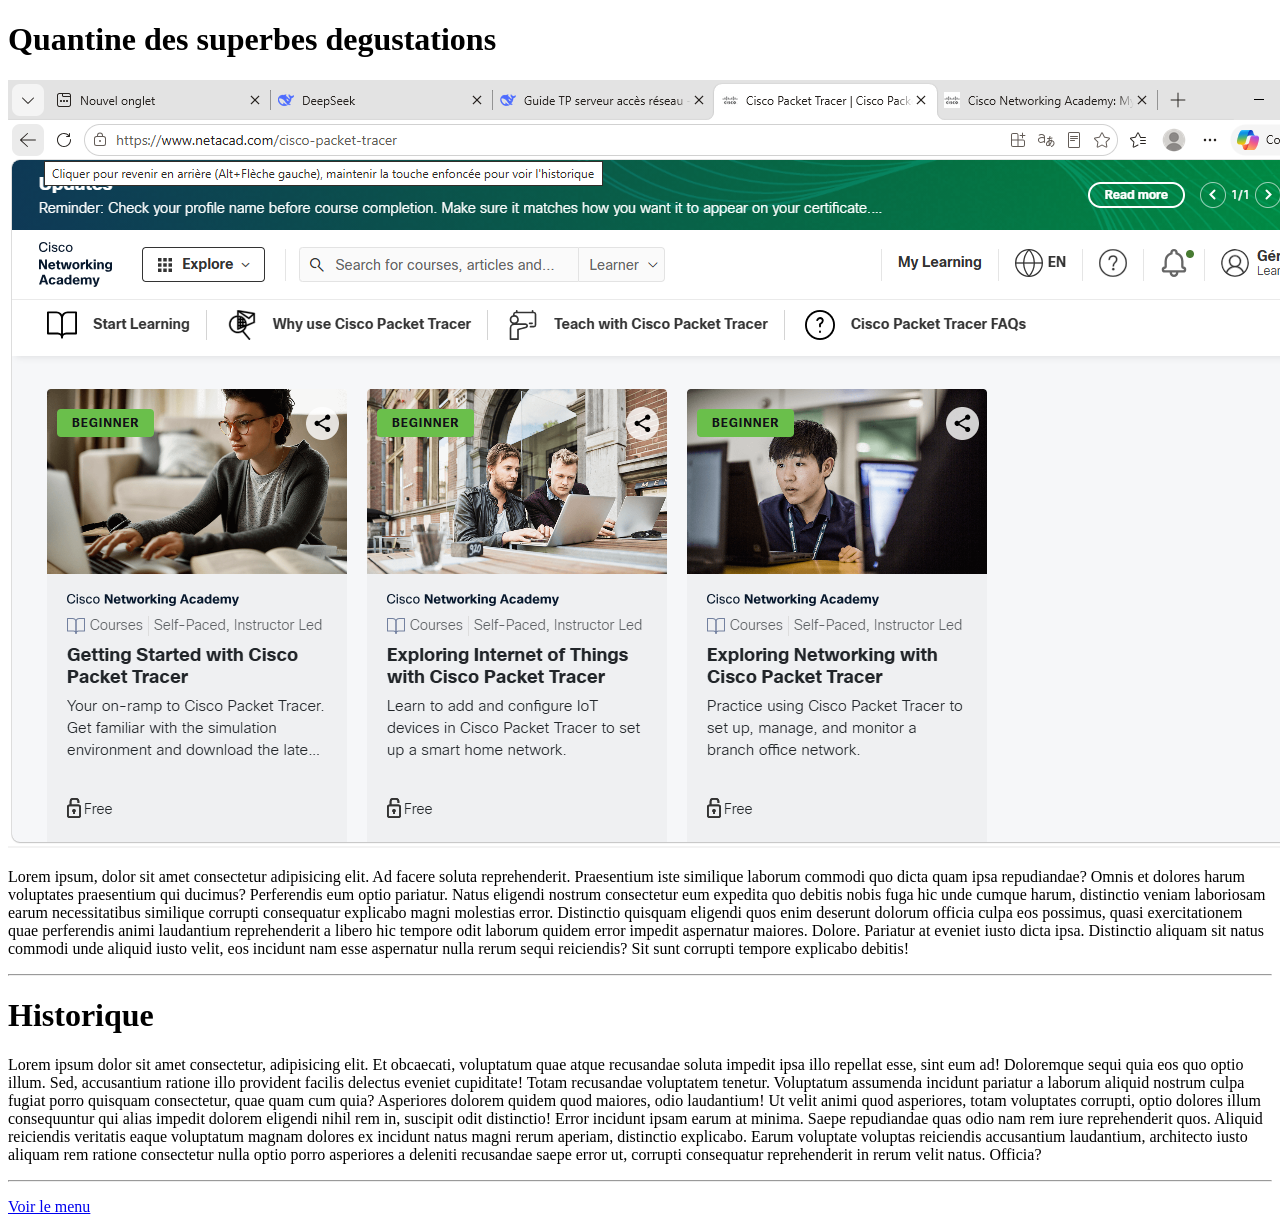
==== index.html @ 2d850236 "Prise en main des Projets de Devs" ====
<!DOCTYPE html>
<html lang="fr">
<head>
    <meta charset="UTF-8">
    <title>Quantine, chez Maman riche</title>
</head>
<body>
    <h1>Quantine des superbes degustations</h1>
    <img src="img/Screenshot 2026-06-18 122549.png" alt="C'est pas evident mais prenons comme ca">
    <p>
        Lorem ipsum, dolor sit amet consectetur adipisicing elit. Ad facere soluta reprehenderit. Praesentium iste similique laborum commodi quo dicta quam ipsa repudiandae? Omnis et dolores harum voluptates praesentium qui ducimus?
        Perferendis eum optio pariatur. Natus eligendi nostrum consectetur eum expedita quo debitis nobis fuga hic unde cumque harum, distinctio veniam laboriosam earum necessitatibus similique corrupti consequatur explicabo magni molestias error.
        Distinctio quisquam eligendi quos enim deserunt dolorum officia culpa eos possimus, quasi exercitationem quae perferendis animi laudantium reprehenderit a libero hic tempore odit laborum quidem error impedit aspernatur maiores. Dolore.
        Pariatur at eveniet iusto dicta ipsa. Distinctio aliquam sit natus commodi unde aliquid iusto velit, eos incidunt nam esse aspernatur nulla rerum sequi reiciendis? Sit sunt corrupti tempore explicabo debitis!
    </p>
    <hr>

    <h1>Historique</h1>
    <p>Lorem ipsum dolor sit amet consectetur, adipisicing elit. Et obcaecati, voluptatum quae atque recusandae soluta impedit ipsa illo repellat esse, sint eum ad! Doloremque sequi quia eos quo optio illum.
    Sed, accusantium ratione illo provident facilis delectus eveniet cupiditate! Totam recusandae voluptatem tenetur. Voluptatum assumenda incidunt pariatur a laborum aliquid nostrum culpa fugiat porro quisquam consectetur, quae quam cum quia?
    Asperiores dolorem quidem quod maiores, odio laudantium! Ut velit animi quod asperiores, totam voluptates corrupti, optio dolores illum consequuntur qui alias impedit dolorem eligendi nihil rem in, suscipit odit distinctio!
    Error incidunt ipsam earum at minima. Saepe repudiandae quas odio nam rem iure reprehenderit quos. Aliquid reiciendis veritatis eaque voluptatum magnam dolores ex incidunt natus magni rerum aperiam, distinctio explicabo.
    Earum voluptate voluptas reiciendis accusantium laudantium, architecto iusto aliquam rem ratione consectetur nulla optio porro asperiores a deleniti recusandae saepe error ut, corrupti consequatur reprehenderit in rerum velit natus. Officia?
    </p>
    <hr>


    <p>
        <a href="menu.html">Voir le menu</a>
    </p>
</body>
</html>
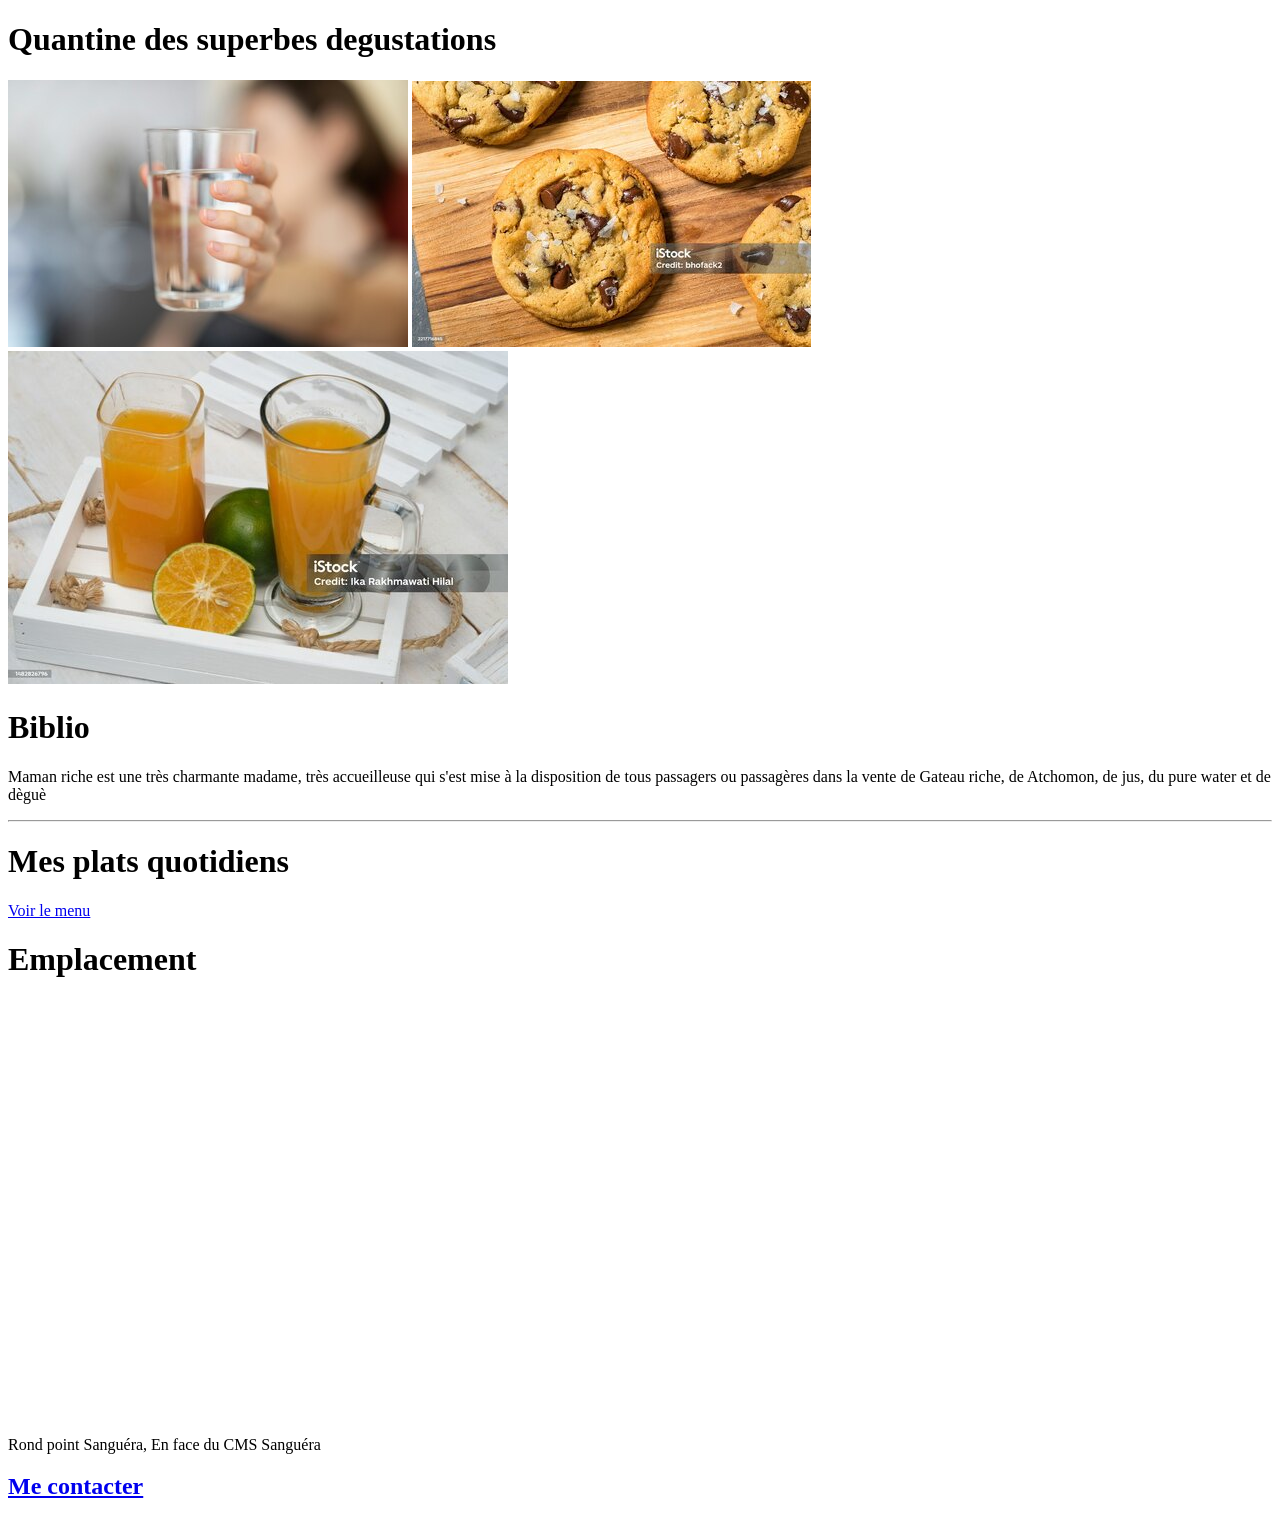
==== commit 752b6d2b: "partie html du site maman riche" ====
--- a/index.html
+++ b/index.html
@@ -6,27 +6,26 @@
 </head>
 <body>
     <h1>Quantine des superbes degustations</h1>
-    <img src="img/Screenshot 2026-06-18 122549.png" alt="C'est pas evident mais prenons comme ca">
+    <img src="img/engin-akyurt-PCpoG06fcUI-unsplash.jpg" alt="Eau, pure water">
+    <img src="img/istockphoto-2217716845-1024x1024.jpg" alt="Gateau riche" >
+    <img src="img/istockphoto-1482826796-1024x1024 (1).jpg" alt="Jus" >
+    <h1>Biblio</h1>
     <p>
-        Lorem ipsum, dolor sit amet consectetur adipisicing elit. Ad facere soluta reprehenderit. Praesentium iste similique laborum commodi quo dicta quam ipsa repudiandae? Omnis et dolores harum voluptates praesentium qui ducimus?
-        Perferendis eum optio pariatur. Natus eligendi nostrum consectetur eum expedita quo debitis nobis fuga hic unde cumque harum, distinctio veniam laboriosam earum necessitatibus similique corrupti consequatur explicabo magni molestias error.
-        Distinctio quisquam eligendi quos enim deserunt dolorum officia culpa eos possimus, quasi exercitationem quae perferendis animi laudantium reprehenderit a libero hic tempore odit laborum quidem error impedit aspernatur maiores. Dolore.
-        Pariatur at eveniet iusto dicta ipsa. Distinctio aliquam sit natus commodi unde aliquid iusto velit, eos incidunt nam esse aspernatur nulla rerum sequi reiciendis? Sit sunt corrupti tempore explicabo debitis!
+        Maman riche est une très charmante madame, très accueilleuse qui s'est mise à la disposition de tous passagers ou passagères dans la vente 
+        de Gateau riche, de Atchomon, de jus, du pure water et de dèguè
     </p>
     <hr>
 
-    <h1>Historique</h1>
-    <p>Lorem ipsum dolor sit amet consectetur, adipisicing elit. Et obcaecati, voluptatum quae atque recusandae soluta impedit ipsa illo repellat esse, sint eum ad! Doloremque sequi quia eos quo optio illum.
-    Sed, accusantium ratione illo provident facilis delectus eveniet cupiditate! Totam recusandae voluptatem tenetur. Voluptatum assumenda incidunt pariatur a laborum aliquid nostrum culpa fugiat porro quisquam consectetur, quae quam cum quia?
-    Asperiores dolorem quidem quod maiores, odio laudantium! Ut velit animi quod asperiores, totam voluptates corrupti, optio dolores illum consequuntur qui alias impedit dolorem eligendi nihil rem in, suscipit odit distinctio!
-    Error incidunt ipsam earum at minima. Saepe repudiandae quas odio nam rem iure reprehenderit quos. Aliquid reiciendis veritatis eaque voluptatum magnam dolores ex incidunt natus magni rerum aperiam, distinctio explicabo.
-    Earum voluptate voluptas reiciendis accusantium laudantium, architecto iusto aliquam rem ratione consectetur nulla optio porro asperiores a deleniti recusandae saepe error ut, corrupti consequatur reprehenderit in rerum velit natus. Officia?
-    </p>
-    <hr>
-
-
+    <h1>Mes plats quotidiens</h1>
     <p>
         <a href="menu.html">Voir le menu</a>
     </p>
+
+    <h1>Emplacement</h1>
+    <p>Rond point Sanguéra, En face du CMS Sanguéra
+     <iframe src="https://www.google.com/maps/embed?pb=!1m18!1m12!1m3!1d3966.2552068016557!2d1.1108916744071236!3d6.230047793758095!2m3!1f0!2f0!3f0!3m2!1i1024!2i768!4f13.1!3m3!1m2!1s0x10215a739956bd33%3A0xdd9800eb043a89eb!2sCMS%20de%20Sangu%C3%A9ra!5e0!3m2!1sfr!2stg!4v1787838727621!5m2!1sfr!2stg" width="600" height="450" style="border:0;" allowfullscreen="" loading="lazy" referrerpolicy="strict-origin-when-cross-origin"></iframe>   
+    </p>
+
+    <p><a href="menu/contact.html"><h2>Me contacter</h2></a></p>
 </body>
 </html>
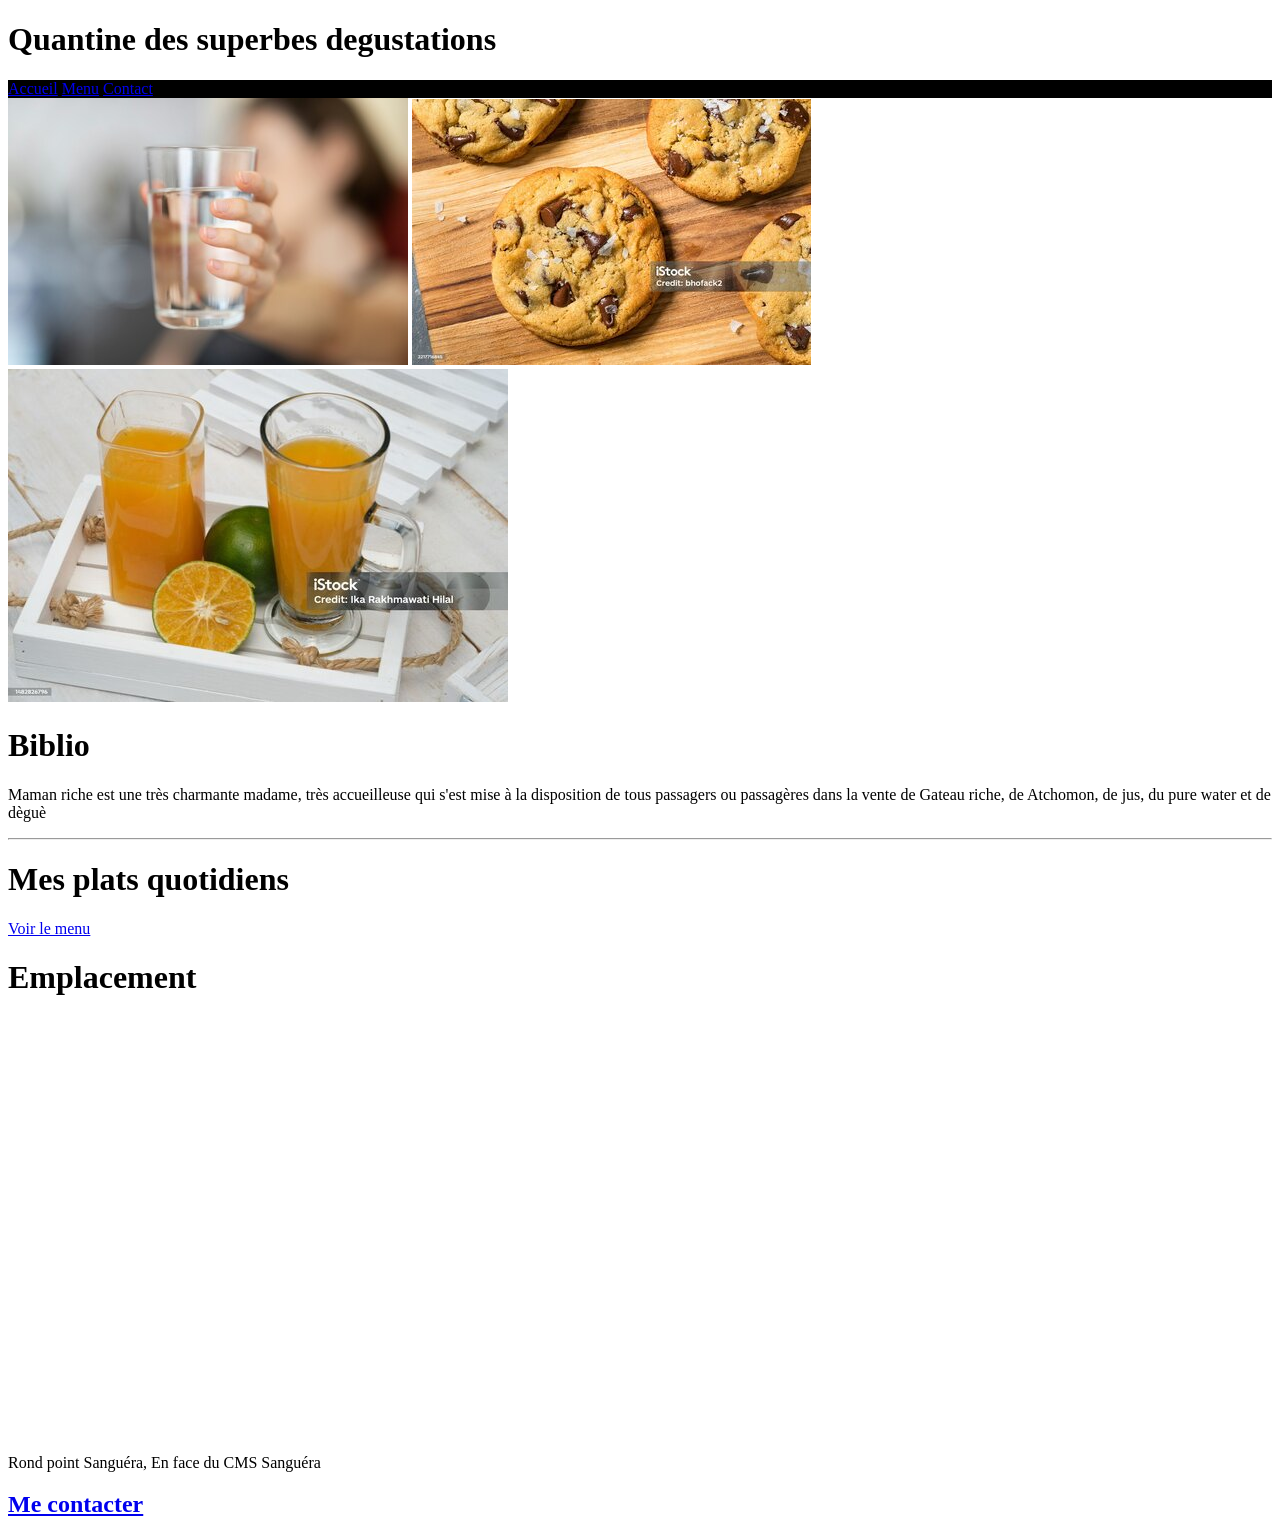
==== commit 58dab755: "Première mise forme CSS" ====
--- a/index.html
+++ b/index.html
@@ -3,9 +3,16 @@
 <head>
     <meta charset="UTF-8">
     <title>Quantine, chez Maman riche</title>
+    <link rel="stylesheet" href="style.css">
+
 </head>
 <body>
     <h1>Quantine des superbes degustations</h1>
+    <nav>
+        <a href="index.html" target="_blank">Accueil</a>
+        <a href="menu.html" target="_blank">Menu</a>
+        <a href="menu/contact.html" target="_blank">Contact</a>
+    </nav>
     <img src="img/engin-akyurt-PCpoG06fcUI-unsplash.jpg" alt="Eau, pure water">
     <img src="img/istockphoto-2217716845-1024x1024.jpg" alt="Gateau riche" >
     <img src="img/istockphoto-1482826796-1024x1024 (1).jpg" alt="Jus" >
--- a/style.css
+++ b/style.css
@@ -0,0 +1,13 @@
+img{
+    flex-grow: 1;
+    height: auto;
+}
+
+*{
+    box-sizing: border-box;
+}
+
+nav{
+    background-color: black;
+    box-sizing: border-box;
+}
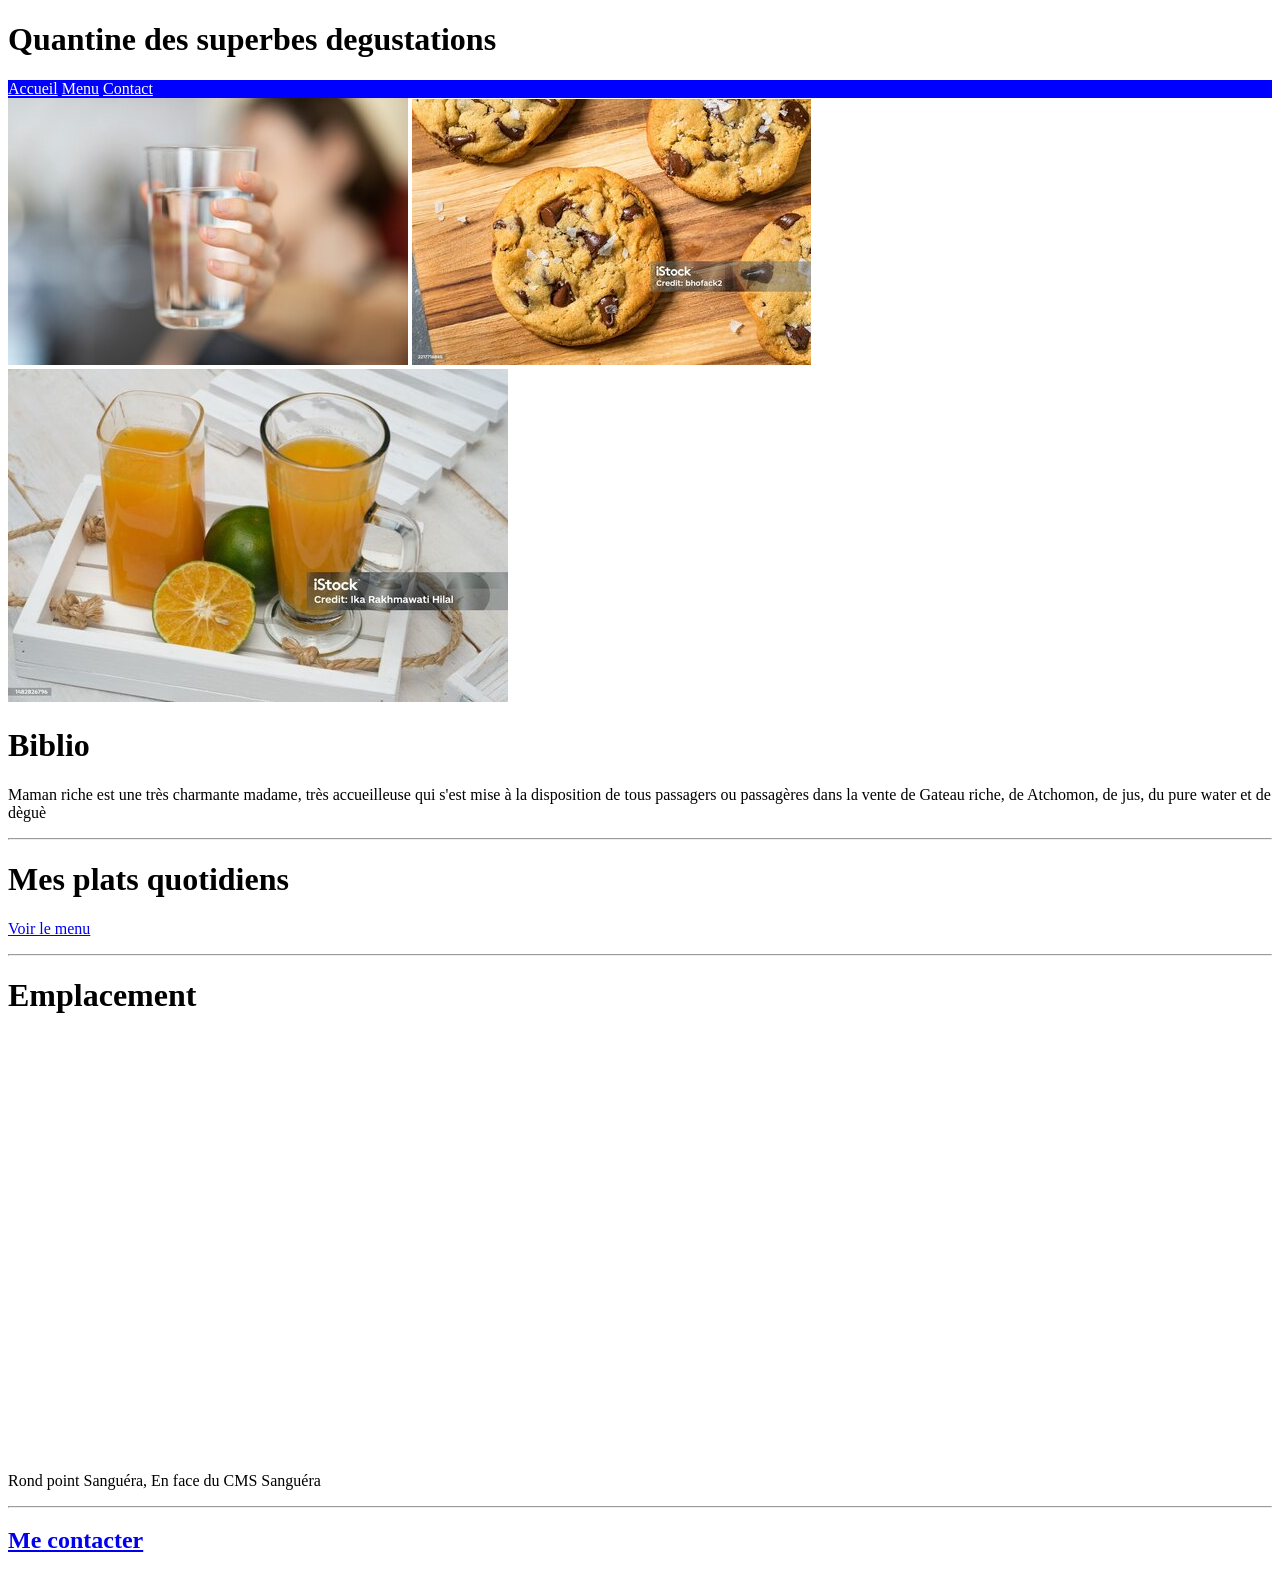
==== commit d52b3dc8: "deuxieme touche avec du css" ====
--- a/index.html
+++ b/index.html
@@ -7,15 +7,19 @@
 
 </head>
 <body>
-    <h1>Quantine des superbes degustations</h1>
+    <header>
+        <h1>Quantine des superbes degustations</h1>
     <nav>
         <a href="index.html" target="_blank">Accueil</a>
         <a href="menu.html" target="_blank">Menu</a>
         <a href="menu/contact.html" target="_blank">Contact</a>
     </nav>
-    <img src="img/engin-akyurt-PCpoG06fcUI-unsplash.jpg" alt="Eau, pure water">
-    <img src="img/istockphoto-2217716845-1024x1024.jpg" alt="Gateau riche" >
-    <img src="img/istockphoto-1482826796-1024x1024 (1).jpg" alt="Jus" >
+    <img src="img/engin-akyurt-PCpoG06fcUI-unsplash.jpg" alt="Eau, pure water" class="image1">
+    <img src="img/istockphoto-2217716845-1024x1024.jpg" alt="Gateau riche" class="image2">
+    <img src="img/istockphoto-1482826796-1024x1024 (1).jpg" alt="Jus" class="image3">
+
+    </header>
+    
     <h1>Biblio</h1>
     <p>
         Maman riche est une très charmante madame, très accueilleuse qui s'est mise à la disposition de tous passagers ou passagères dans la vente 
@@ -27,11 +31,13 @@
     <p>
         <a href="menu.html">Voir le menu</a>
     </p>
+    <hr>
 
     <h1>Emplacement</h1>
     <p>Rond point Sanguéra, En face du CMS Sanguéra
      <iframe src="https://www.google.com/maps/embed?pb=!1m18!1m12!1m3!1d3966.2552068016557!2d1.1108916744071236!3d6.230047793758095!2m3!1f0!2f0!3f0!3m2!1i1024!2i768!4f13.1!3m3!1m2!1s0x10215a739956bd33%3A0xdd9800eb043a89eb!2sCMS%20de%20Sangu%C3%A9ra!5e0!3m2!1sfr!2stg!4v1787838727621!5m2!1sfr!2stg" width="600" height="450" style="border:0;" allowfullscreen="" loading="lazy" referrerpolicy="strict-origin-when-cross-origin"></iframe>   
     </p>
+    <hr>
 
     <p><a href="menu/contact.html"><h2>Me contacter</h2></a></p>
 </body>
--- a/style.css
+++ b/style.css
@@ -8,6 +8,10 @@
 }
 
 nav{
-    background-color: black;
+    background-color: blue;
     box-sizing: border-box;
+}
+nav a {
+    padding: 10px, 5px;
+    color: white;
 }
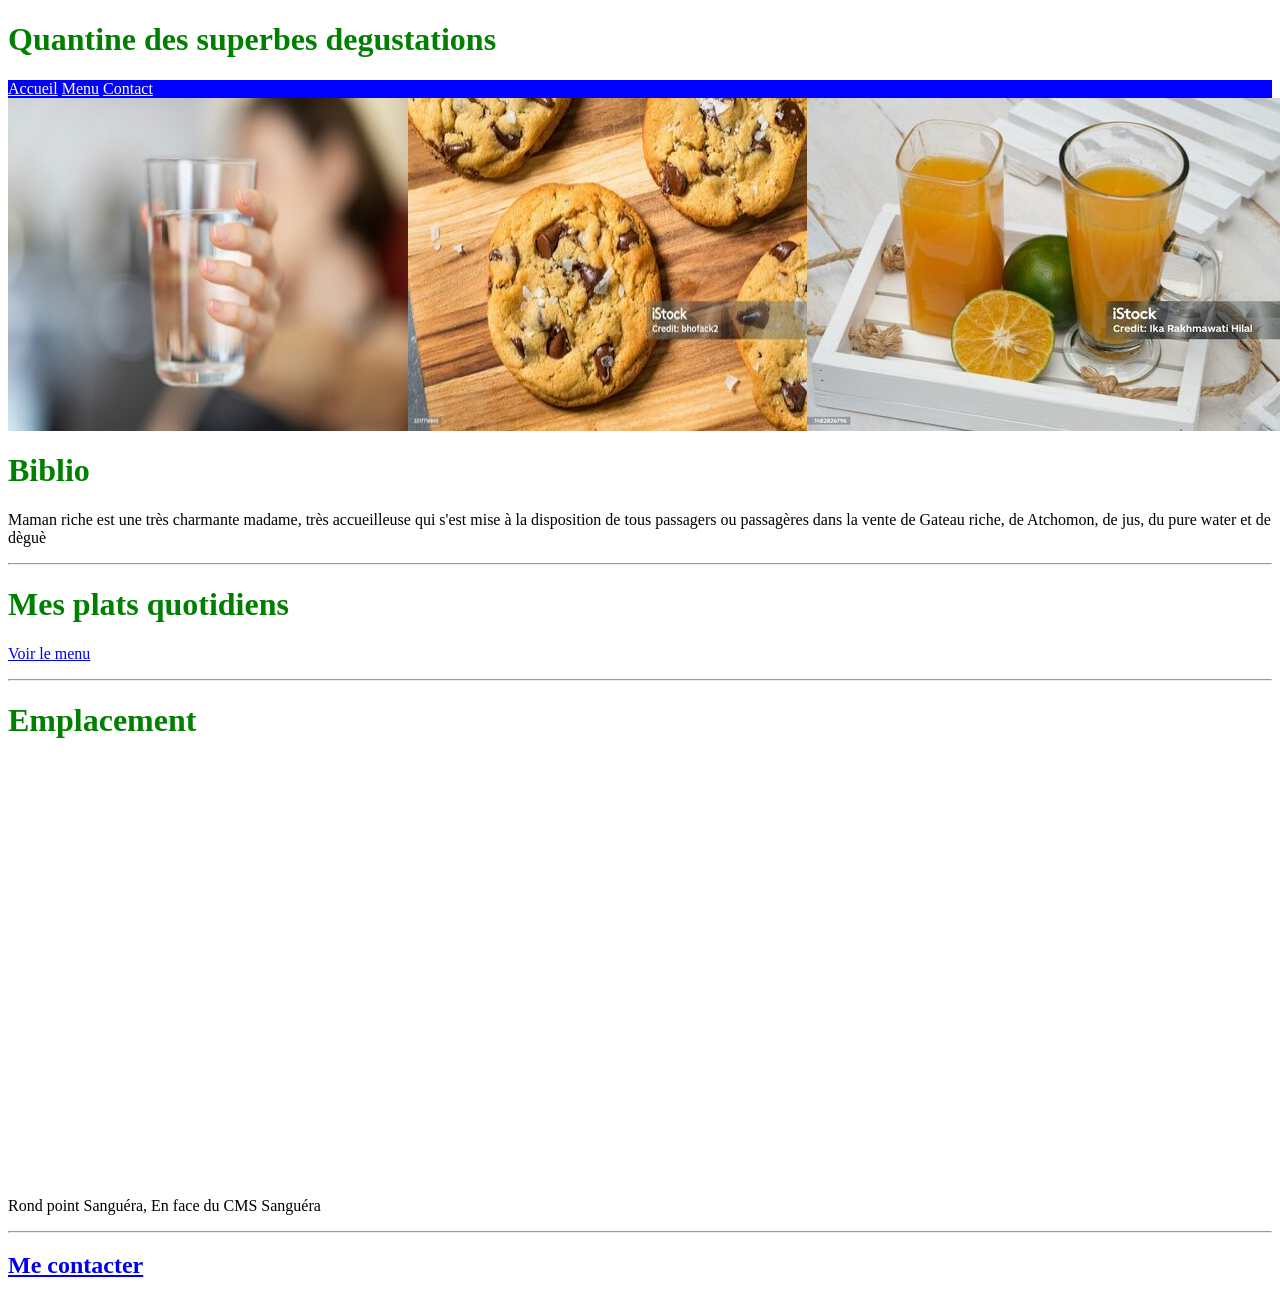
==== commit 3829e8e8: "troisieme pas" ====
--- a/index.html
+++ b/index.html
@@ -14,9 +14,12 @@
         <a href="menu.html" target="_blank">Menu</a>
         <a href="menu/contact.html" target="_blank">Contact</a>
     </nav>
-    <img src="img/engin-akyurt-PCpoG06fcUI-unsplash.jpg" alt="Eau, pure water" class="image1">
-    <img src="img/istockphoto-2217716845-1024x1024.jpg" alt="Gateau riche" class="image2">
+    <div class="riche">
+    <img src="img/engin-akyurt-PCpoG06fcUI-unsplash.jpg" alt="Eau, pure water" class="image1" height="333" >
+    <img src="img/istockphoto-2217716845-1024x1024.jpg" alt="Gateau riche" class="image2" height="333">
     <img src="img/istockphoto-1482826796-1024x1024 (1).jpg" alt="Jus" class="image3">
+
+    </div>
 
     </header>
     
--- a/style.css
+++ b/style.css
@@ -1,6 +1,10 @@
 img{
     flex-grow: 1;
     height: auto;
+}
+
+h1{
+    color: green;
 }
 
 *{
@@ -12,6 +16,12 @@
     box-sizing: border-box;
 }
 nav a {
-    padding: 10px, 5px;
+    justify-content: space-between;
+    padding: 10px, 20px;
     color: white;
+}
+
+.riche {
+    display: flex;
+    flex-wrap: nowrap;
 }
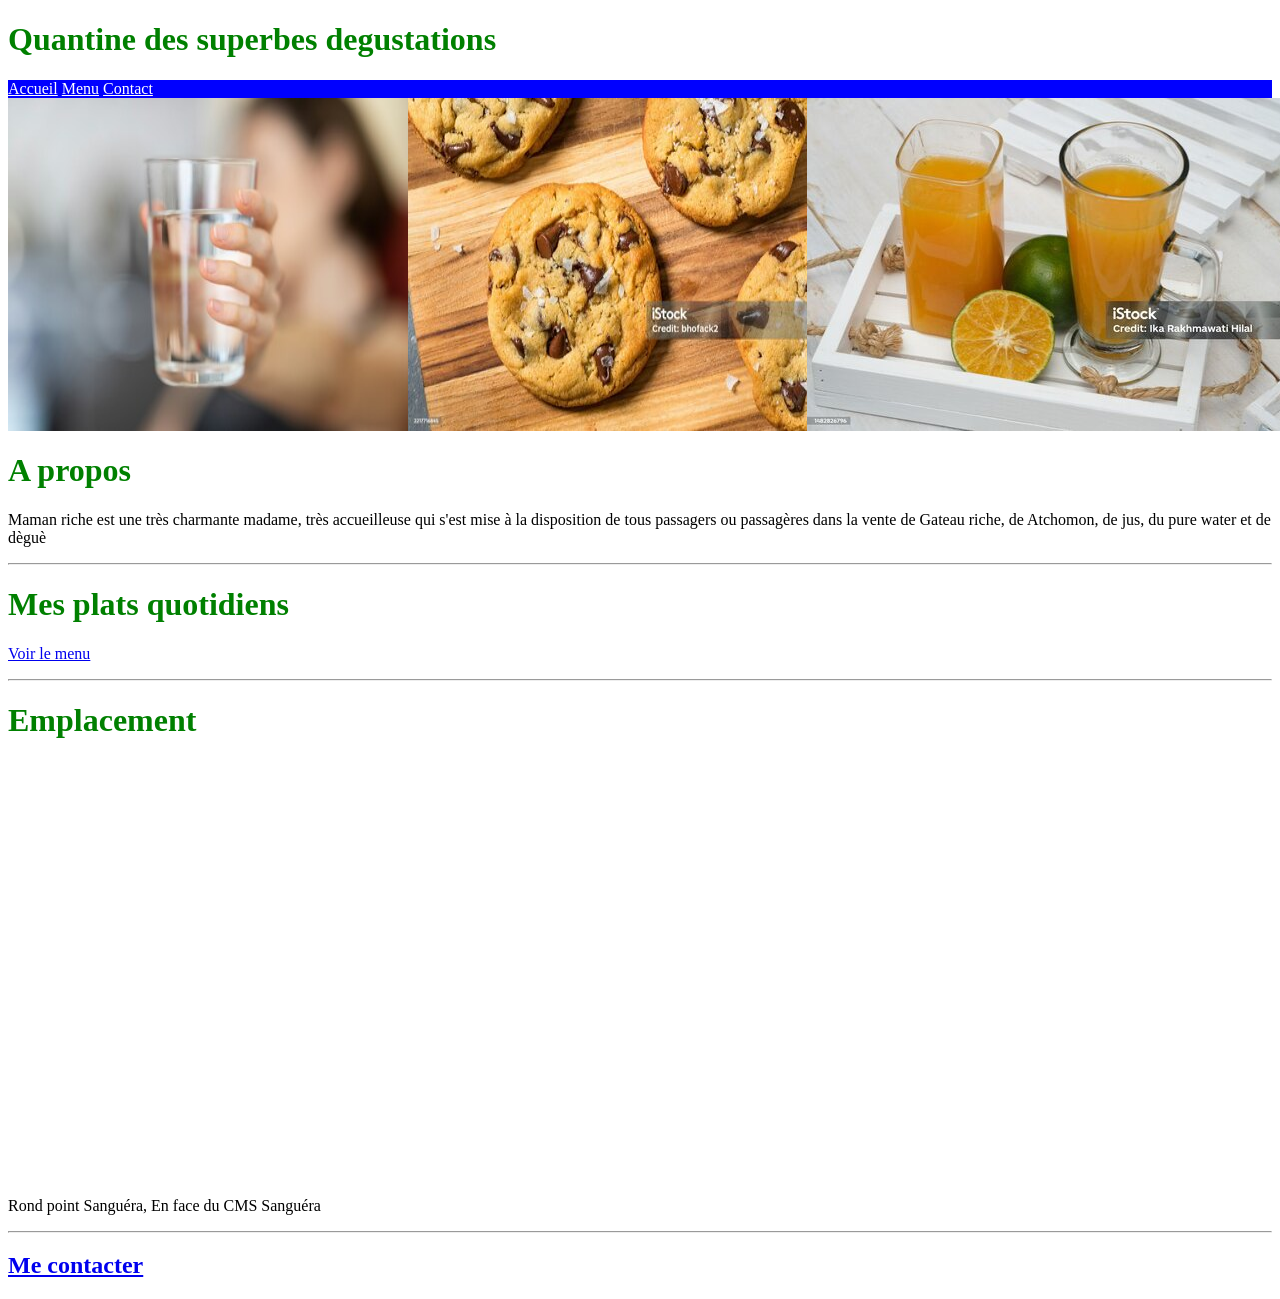
==== commit 739aa8f9: "quatrième touche avec du css" ====
--- a/index.html
+++ b/index.html
@@ -23,7 +23,7 @@
 
     </header>
     
-    <h1>Biblio</h1>
+    <h1>A propos</h1>
     <p>
         Maman riche est une très charmante madame, très accueilleuse qui s'est mise à la disposition de tous passagers ou passagères dans la vente 
         de Gateau riche, de Atchomon, de jus, du pure water et de dèguè
--- a/style.css
+++ b/style.css
@@ -16,7 +16,6 @@
     box-sizing: border-box;
 }
 nav a {
-    justify-content: space-between;
     padding: 10px, 20px;
     color: white;
 }
@@ -24,4 +23,9 @@
 .riche {
     display: flex;
     flex-wrap: nowrap;
+}
+
+.contact-images{
+    display: flex;
+    flex-wrap: nowrap;
 }
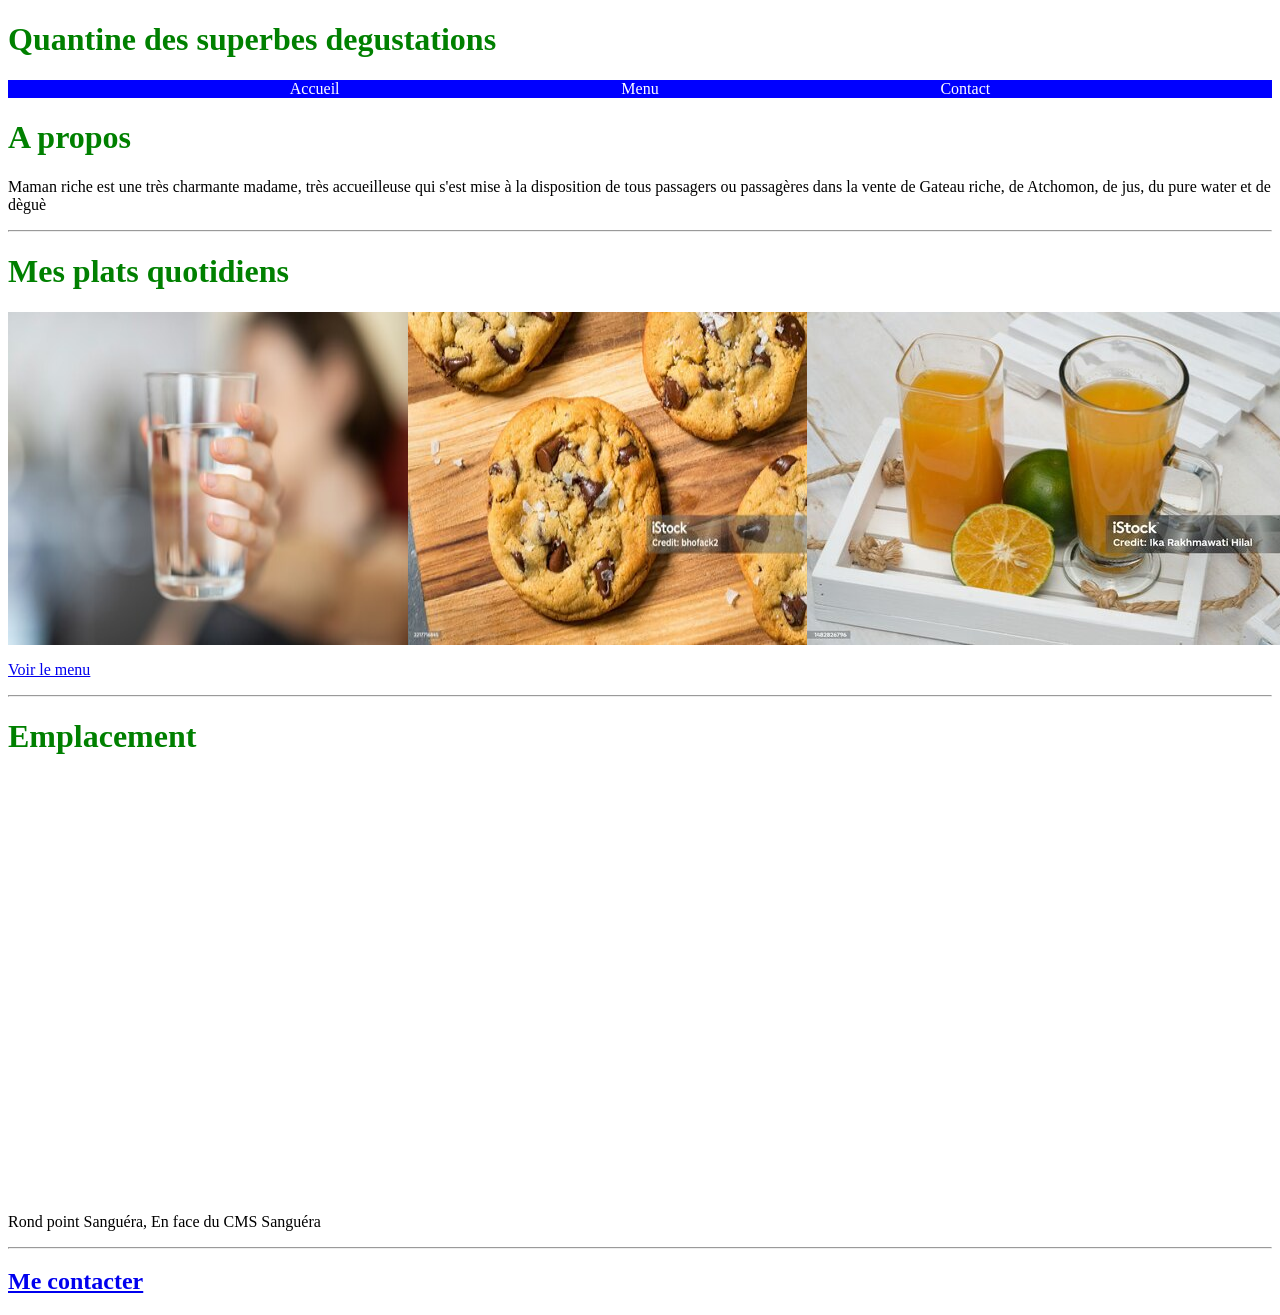
==== commit a72d3029: "new html's structure, Acceuil page" ====
--- a/index.html
+++ b/index.html
@@ -14,12 +14,7 @@
         <a href="menu.html" target="_blank">Menu</a>
         <a href="menu/contact.html" target="_blank">Contact</a>
     </nav>
-    <div class="riche">
-    <img src="img/engin-akyurt-PCpoG06fcUI-unsplash.jpg" alt="Eau, pure water" class="image1" height="333" >
-    <img src="img/istockphoto-2217716845-1024x1024.jpg" alt="Gateau riche" class="image2" height="333">
-    <img src="img/istockphoto-1482826796-1024x1024 (1).jpg" alt="Jus" class="image3">
-
-    </div>
+    
 
     </header>
     
@@ -31,6 +26,12 @@
     <hr>
 
     <h1>Mes plats quotidiens</h1>
+    <div class="riche">
+    <img src="img/engin-akyurt-PCpoG06fcUI-unsplash.jpg" alt="Eau, pure water" class="image1" height="333" >
+    <img src="img/istockphoto-2217716845-1024x1024.jpg" alt="Gateau riche" class="image2" height="333">
+    <img src="img/istockphoto-1482826796-1024x1024 (1).jpg" alt="Jus" class="image3">
+
+    </div>
     <p>
         <a href="menu.html">Voir le menu</a>
     </p>
--- a/style.css
+++ b/style.css
@@ -12,12 +12,16 @@
 }
 
 nav{
+    display: flex;
+    justify-content: space-evenly;
     background-color: blue;
     box-sizing: border-box;
+    padding: 100 px;
 }
 nav a {
     padding: 10px, 20px;
     color: white;
+    text-decoration: none;
 }
 
 .riche {
